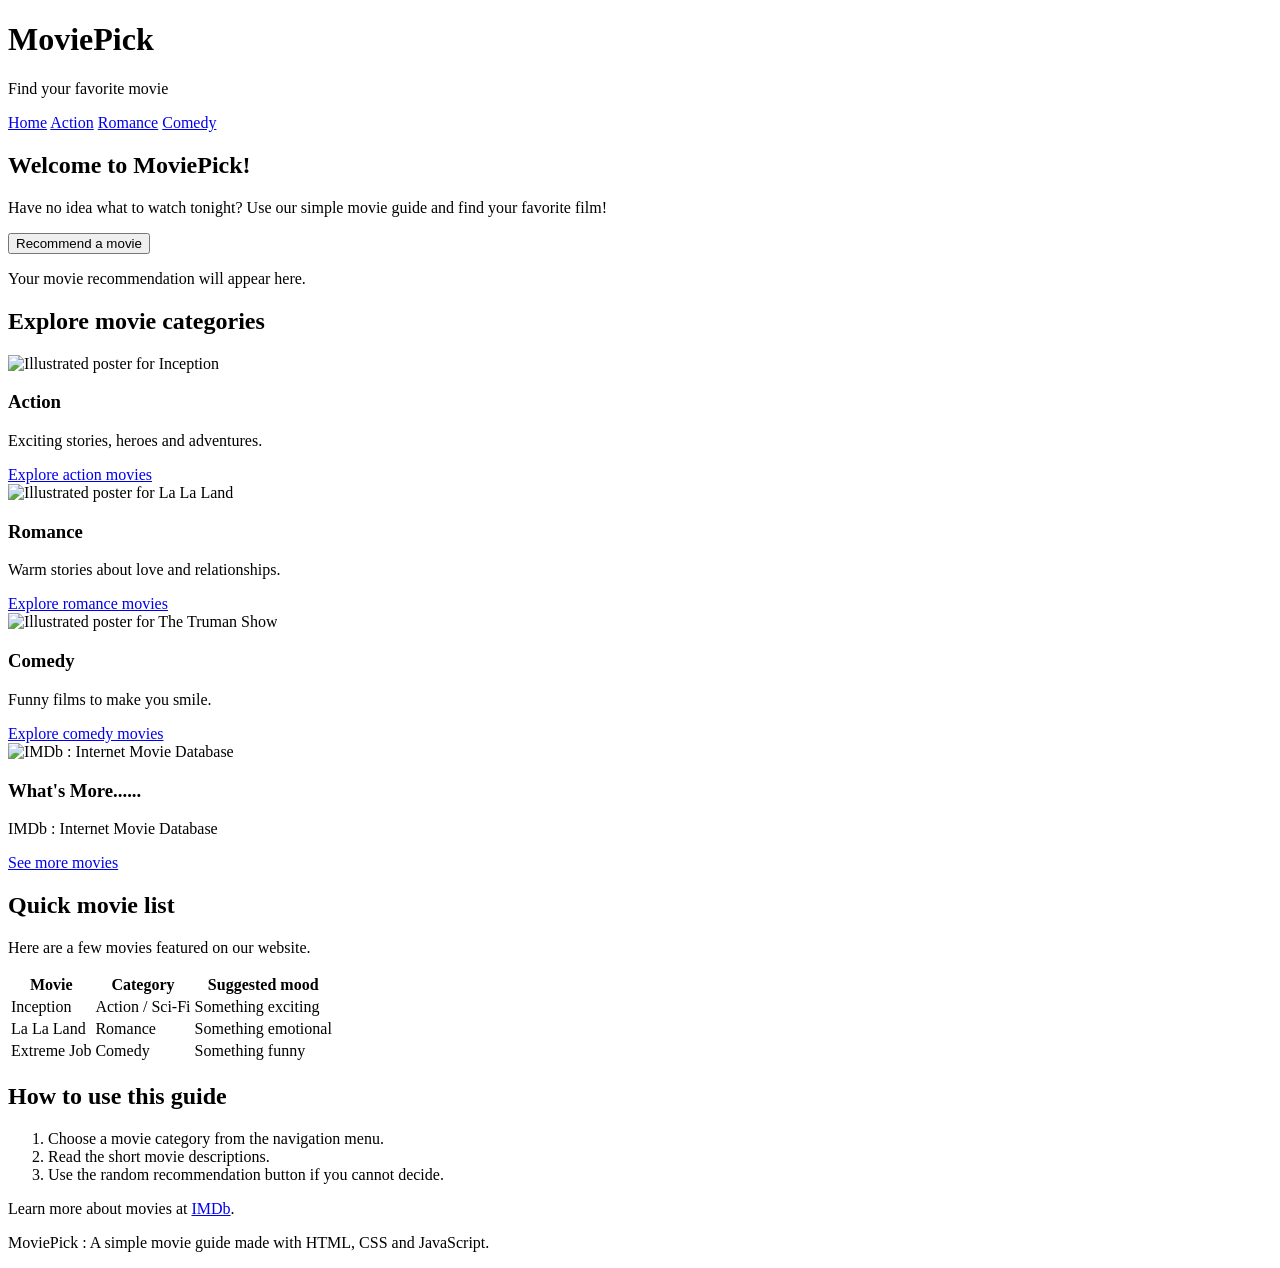
==== index.html @ 49a3fc72 "Add files via upload" ====
<!DOCTYPE html>
<html>
<head>
    <!--資訊欄-->
    <meta charset="UTF-8">
    <meta name="viewport" content="width=device-width, initial-scale=1.0">
    <title>Home</title>
    <!--連接CSS-->
    <link rel="stylesheet" href="css/style.css">
</head>

<body>
<!--標題-->
<header>
    <h1>MoviePick</h1>
    <p>Find your favorite movie</p>
</header>

<!--不同頁面跳轉-->
<nav>
    <a href="index.html">Home</a>
    <a href="action.html">Action</a>
    <a href="romance.html">Romance</a>
    <a href="comedy.html">Comedy</a>
</nav>

<main>
    <!--主頁-->
    <section class="hero">
        <h2>Welcome to MoviePick!</h2>
        <p>Have no idea what to watch tonight? Use our simple movie guide and find your favorite film!</p>
        <button onclick="randomMovie()">Recommend a movie</button>
        <p id="random-result">Your movie recommendation will appear here.</p>
    </section>

    <!--列表-->
    <section>
        <h2>Explore movie categories</h2>
        <div class="grid">
            <div class="card">
                <img src="https://m.media-amazon.com/images/M/MV5BMjAxMzY3NjcxNF5BMl5BanBnXkFtZTcwNTI5OTM0Mw@@._V1_FMjpg_UX1000_.jpg" alt="Illustrated poster for Inception">
                <h3>Action</h3>
                <p>Exciting stories, heroes and adventures.</p>
                <a href="action.html">Explore action movies</a>
            </div>
            <div class="card">
                <img src="https://upload.wikimedia.org/wikipedia/en/a/ab/La_La_Land_%28film%29.png?utm_source=en.wikipedia.org&utm_campaign=index&utm_content=original" alt="Illustrated poster for La La Land">
                <h3>Romance</h3>
                <p>Warm stories about love and relationships.</p>
                <a href="romance.html">Explore romance movies</a>
            </div>
            <div class="card">
                <img src="https://m.media-amazon.com/images/M/MV5BNzA3ZjZlNzYtMTdjMy00NjMzLTk5ZGYtMTkyYzNiOGM1YmM3XkEyXkFqcGc@._V1_.jpg" alt="Illustrated poster for The Truman Show">
                <h3>Comedy</h3>
                <p>Funny films to make you smile.</p>
                <a href="comedy.html">Explore comedy movies</a>
            </div>
            <div class="card">
                <img src="https://m.media-amazon.com/images/M/MV5BOTk3MDljY2YtYjVjNy00ZDhjLWI1ZWUtMDgwZTIyNjlkZGQxXkEyXkFqcGc@._V1_.jpg" alt="IMDb : Internet Movie Database">
                <h3>What's More......</h3>
                <p>IMDb : Internet Movie Database</p>
                <a href="https://www.imdb.com/">See more movies</a>
            </div>
        </div>
    </section>

    <section>
        <h2>Quick movie list</h2>
        <p>Here are a few movies featured on our website.</p>
        <table>
            <tr><th>Movie</th><th>Category</th><th>Suggested mood</th></tr>
            <tr><td>Inception</td><td>Action / Sci-Fi</td><td>Something exciting</td></tr>
            <tr><td>La La Land</td><td>Romance</td><td>Something emotional</td></tr>
            <tr><td>Extreme Job</td><td>Comedy</td><td>Something funny</td></tr>
        </table>
    </section>

    <section>
        <h2>How to use this guide</h2>
        <ol>
            <li>Choose a movie category from the navigation menu.</li>
            <li>Read the short movie descriptions.</li>
            <li>Use the random recommendation button if you cannot decide.</li>
        </ol>
        <p>Learn more about movies at <a href="https://www.imdb.com/" target="_blank" rel="noopener">IMDb</a>.</p>
    </section>

</main>
<footer>
    <p>MoviePick : A simple movie guide made with HTML, CSS and JavaScript.</p>
</footer>
<script src="js/script.js"></script>
</body>
</html>
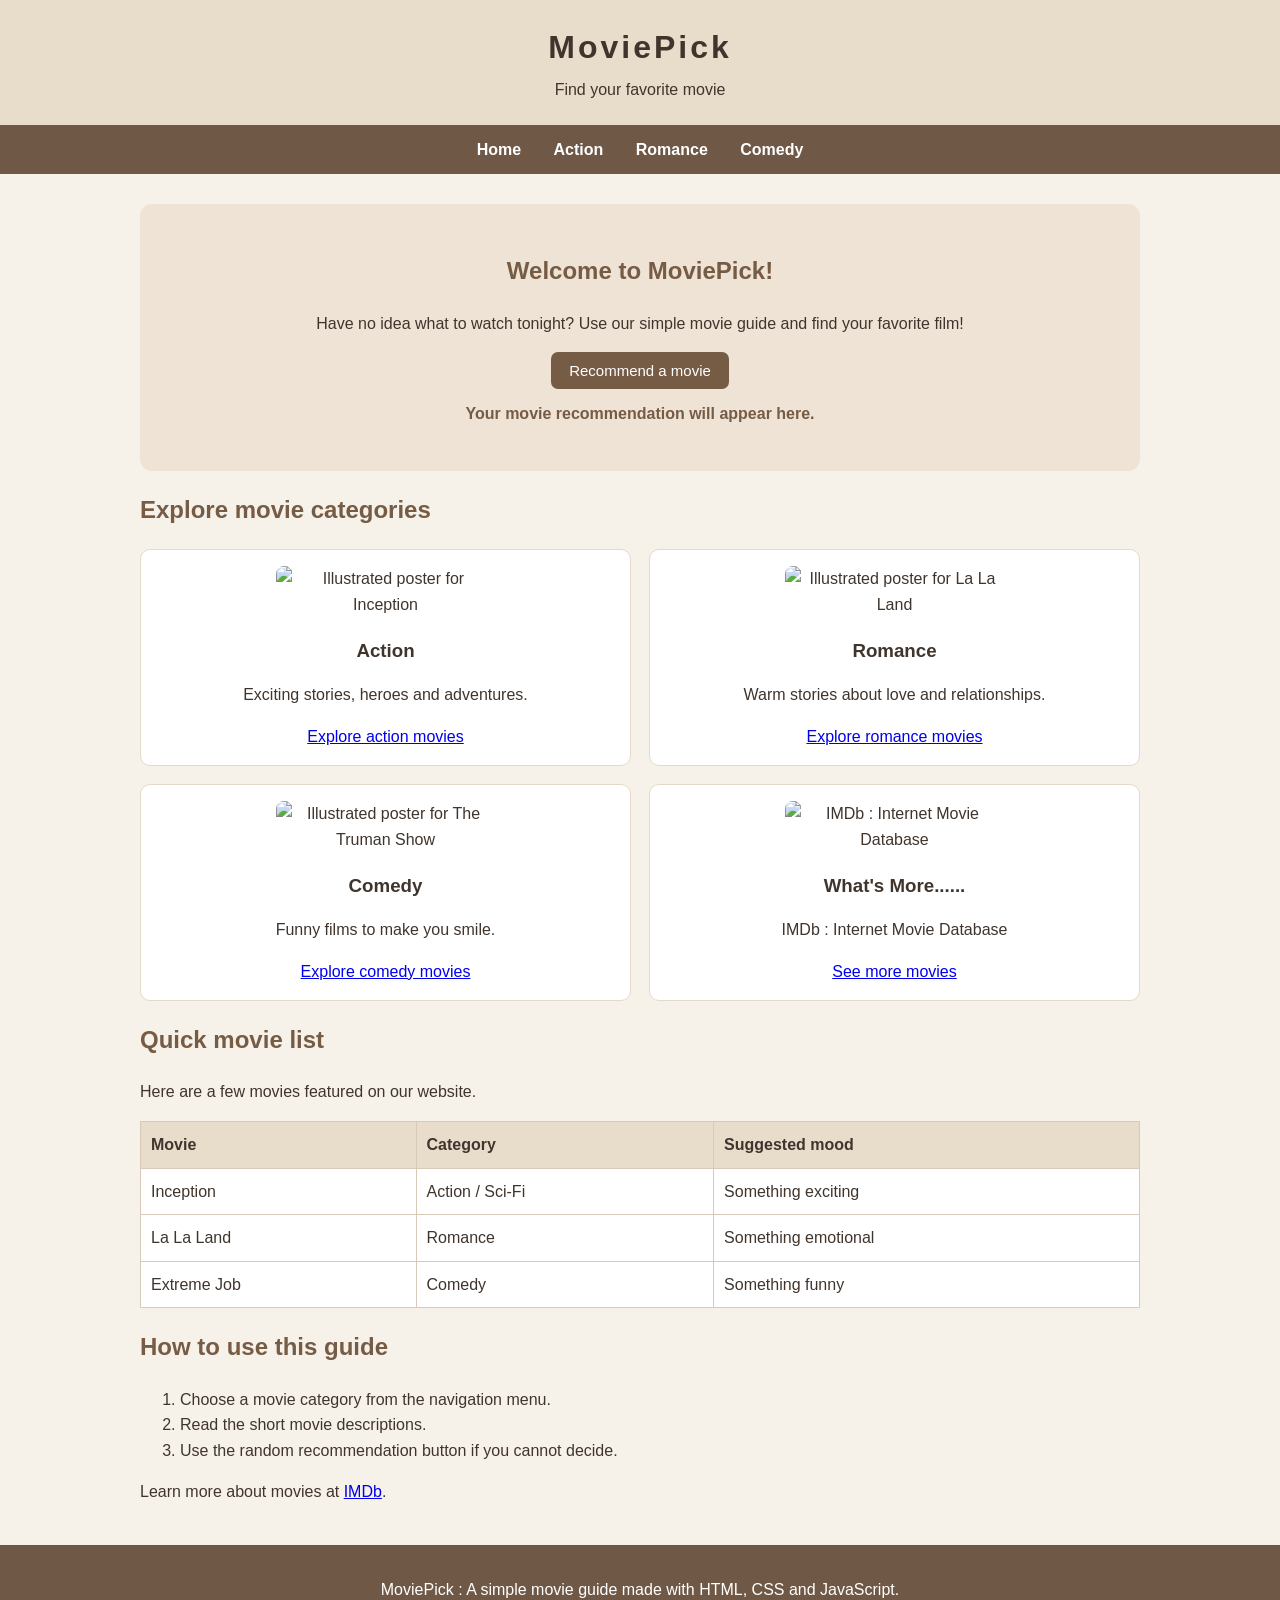
==== commit 802aff08: "Add files via upload" ====
--- a/index.html
+++ b/index.html
@@ -6,7 +6,7 @@
     <meta name="viewport" content="width=device-width, initial-scale=1.0">
     <title>Home</title>
     <!--連接CSS-->
-    <link rel="stylesheet" href="css/style.css">
+    <link rel="stylesheet" href="style.css">
 </head>
 
 <body>
@@ -89,6 +89,6 @@
 <footer>
     <p>MoviePick : A simple movie guide made with HTML, CSS and JavaScript.</p>
 </footer>
-<script src="js/script.js"></script>
+<script src="script.js"></script>
 </body>
 </html>
--- a/style.css
+++ b/style.css
@@ -0,0 +1,143 @@
+* {
+    box-sizing: border-box;
+}
+
+body {
+    margin: 0;
+    font-family: Arial, sans-serif;
+    background: #f7f2e9;
+    color: #40352d;
+    line-height: 1.6;
+}
+
+header {
+    background: #e8dccb;
+    padding: 22px 8%;
+    text-align: center;
+}
+
+header h1 {
+    margin: 0;
+    letter-spacing: 3px;
+}
+
+header p {
+    margin: 4px 0 0;
+}
+
+nav {
+    background: #6f5846;
+    padding: 12px;
+    text-align: center;
+}
+
+nav a {
+    color: white;
+    text-decoration: none;
+    margin: 0 14px;
+    font-weight: bold;
+}
+
+nav a:hover {
+    color: #f2d7ad;
+    text-decoration: underline;
+}
+
+main {
+    width:  min(1000px, 90%);
+    margin: 30px auto;
+}
+
+h2 {
+    color: #765b45;
+}
+
+.hero {
+    background: #eee3d4;
+    padding: 28px;
+    border-radius: 12px;
+    text-align: center;
+}
+
+button {
+    background: #765b45;
+    color: white;
+    border: 0;
+    border-radius: 7px;
+    padding: 10px 18px;
+    cursor: pointer;
+    font-size: 15px;
+}
+
+button:hover {
+    background: #4f3d30;
+}
+
+#random-result {
+    margin-top: 12px;
+    font-weight: bold;
+    color: #765b45;
+}
+
+.grid {
+    display: grid;
+    grid-template-columns: repeat(2, 1fr);
+    gap: 18px;
+    margin: 20px 0;
+}
+
+.card {
+    background: white;
+    border: 1px solid #e5d9c9;
+    border-radius: 10px;
+    padding: 16px;
+    text-align: center;
+}
+
+.card img {
+    width: 100%;
+    max-width: 220px;
+    height: 320px;
+    object-fit: cover;
+    border-radius: 8px;
+}
+
+.card h3 {
+    margin-bottom: 4px;
+}
+
+.filter-buttons {
+    display: flex;
+    flex-wrap: wrap;
+    gap: 10px;
+    margin: 15px 0;
+}
+
+.movie-list .card {
+    text-align: left;
+}
+
+table {
+    width: 100%;
+    border-collapse: collapse;
+    background: white;
+    margin: 15px 0;
+}
+
+th, td {
+    border: 1px solid #d8c9b8;
+    padding: 10px;
+    text-align: left;
+}
+
+th {
+    background: #e8dccb;
+}
+
+footer {
+    background: #6f5846;
+    color: white;
+    text-align: center;
+    padding: 16px;
+    margin-top: 40px;
+}
